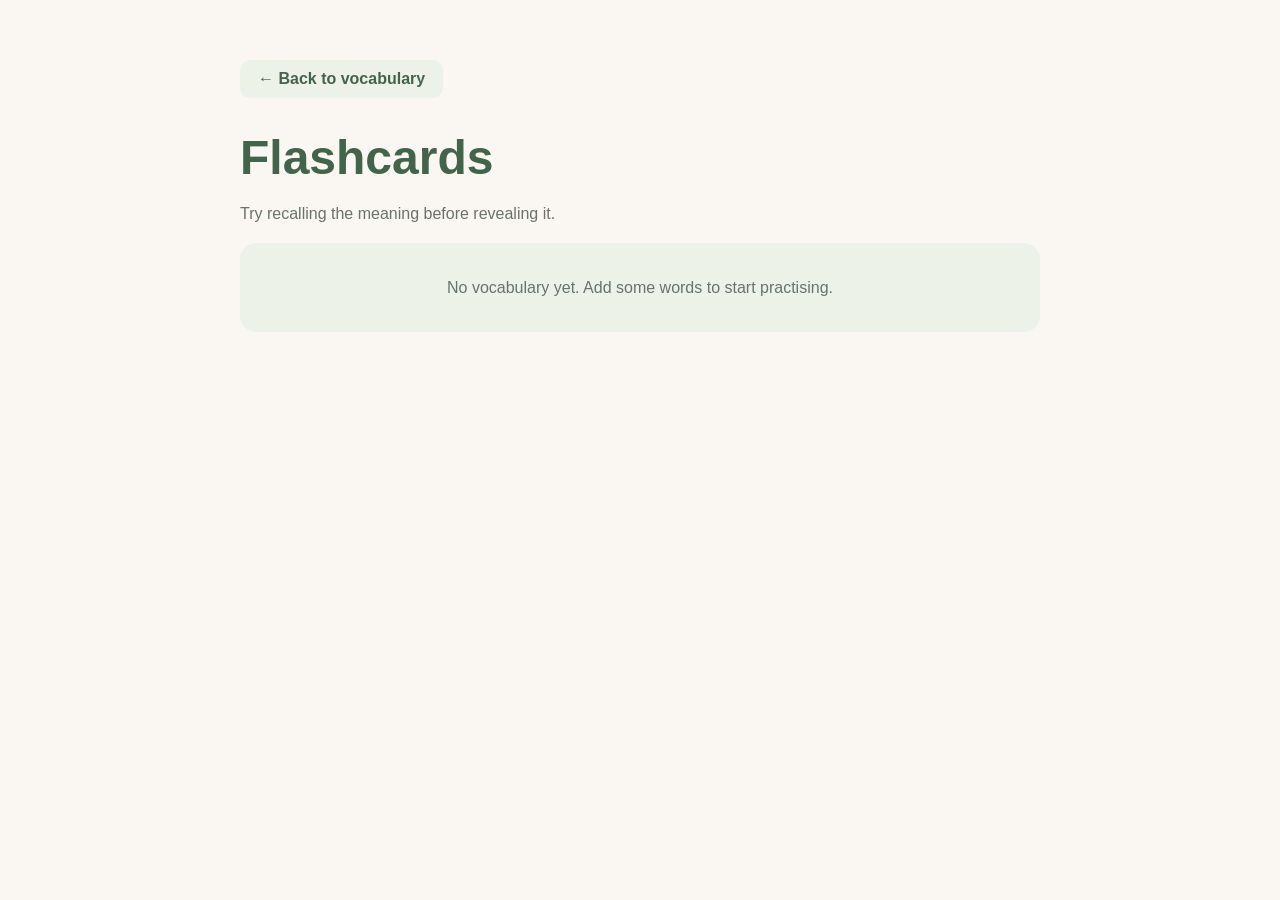
==== flashcards.html @ 99115bb0 "Publish HaruNote initial version" ====
<!DOCTYPE html>
<html lang="en">
<head>
    <meta charset="UTF-8">
    <meta name="viewport" content="width=device-width, initial-scale=1.0">
    <title>Flashcards | HaruNote</title>
    <link rel="stylesheet" href="style.css">
</head>

<body>
    <a href="index.html" class="nav-link back-link">
        ← Back to vocabulary
    </a>
    
    <h1>Flashcards</h1>
    <p>Try recalling the meaning before revealing it. </p>
    <p id="review-progress"></p>

    <section id="flashcard-panel" class="review-card" hidden>
        <p class="review-label"> What does this word mean?</p>

        <h2 id="flashcard-korean" lang="ko"></h2>
        <p id="flashcard-meaning" hidden> </p>
        <div class= "review-actions">
            <button type = "button" id="reveal-answer">
                Show meaning
            </button>

            <button type = "button" id="next-card" class="edit-button">
                Next word →
            </button>
        </div>
    </section>

    <p id="review-empty" hidden>
        No vocabulary yet. Add some words to start practising.
    </p>

    <script src="flashcards.js"></script>
</body>
</html>
---- style.css ----
body{
    font-family: "Segoe UI", Arial, sans-serif;
    background: #faf7f2;
    color: #343b36;
    max-width: 800px;
    margin: 0 auto;
    padding: 60px 24px;
}

h1{
    color: #41644a;
    font-size: 48px;
    margin-bottom: 12px;
}

p{
    color: #6b726c;
    line-height: 1.6;
}

h2{
    font-size: 24px;
    margin-top: 40px;
}

form{
    background: #ffffff;
    padding: 32px;
    border: 1px solid #e8e9e2;
    border-radius: 20px;
    box-shadow: 0 8px 30px rgba(52,59,54,0.06);
}

label{
    display: block;
    font-weight: 600;
    margin-bottom: 8px;
}

input, select{
    box-sizing: border-box;
    width: 100%;
    padding: 14px;
    margin-bottom: 24px;
    border: 1px solid #d5dbd2;
    border-radius: 10px;
    font: inherit;
}

input:focus-visible{
    outline: 3px solid #b9d3af;
    outline-offset: 2px;
    border-color: #41644a;
}

button{
    background: #41644a;
    color: #ffffff;
    padding: 10px 14px;
    border: none;
    border-radius: 10px;
    font: inherit;
    font-weight: 600;
    cursor: pointer;
}

button:hover {
    background: #315039;
}

button:focus-visible{
    outline: 3px solid #41644a;
    outline-offset: 3px;
}

#word-list {
    list-style: none;
    padding: 0;
    display: grid;
    gap: 16px;
}

#word-list li{
    background: #ffffff;
    padding: 20px 24px;
    border: 1px solid #e7e9e2;
    border-left: 4px solid #41644a;
    border-radius: 12px;
    box-shadow: 0 4px 16px rgba(52, 59, 54, 0.04);
    font-size: 18px;
    overflow-wrap: anywhere;
}

#empty-message {
    background: #eef3e9;
    color: #52664b;
    padding: 24px;
    border-radius: 12px;
    text-align: center;
}

#word-list li{
    display : flex;
    justify-content: space-between;
    align-items: center;
    gap:16px;
}

#word-list li span{
    min-width: 0;
}

.delete-button{
    background: #fbecea;
    color: #a33d35;
}

.delete-button:hover{
    background: #f5d5d1;
}

#word-list li[hidden]{
    display: none;
}

.word-content{
    flex:1;
    min-width: 0;
}

.word-actions{
    display: flex;
    gap: 8px;
    flex-shrink: 0;
}

.word-actions button{
    padding: 6px 12px;
    font-size: 13px;
    border-radius: 8px;
}

.edit-button{
    background: #edf2e9;
    color: #41644a
}

.edit-button:hover{
    background: #dce8d5;
}

#cancel-edit{
    background: #edf2e9;
    color: #41644a;
    margin-left: 8px;
}

#cancel-edit:hover{
    background: #dce8d5
}

#word-count {
    display: inline-block;
    background: #edf2e9;
    color: #41644a;
    padding: 4px 12px;
    margin-left: 10px;
    border-radius: 999px;
    font-size: 14px;
    font-weight: 600;
    vertical-align: middle;
}

.tag-list{
    display: flex;
    flex-wrap: wrap;
    gap: 6px;
    margin-top: 10px;
}

.tag{
    background: #edf2e9;
    color: #41644a;
    padding: 3px 10px;
    border-radius: 999px;  
    font-size: 12px;
    font-weight: 600;
}

.remove-tag{
    background: transparent;
    color: inherit;
    padding: 0 4px;
    margin-left: 4px;
    font-size:14px;
}

.remove-tag:hover{
    background: #dce8d5;
}

.tag-picker{
    position: relative;
    display: flex;
    align-items: center;
    flex-wrap: wrap;
    gap: 8px;
    min-height: 36px;
    margin-bottom: 24px;
}

#selected-tags{
    margin-top:0;
}

#add-tag{
    background: transparent;
    color: #798078;
    padding: 2px 10px;
    border-radius: 6px;
    font-size: 22px;
    font-weight: 400;
}

#add-tag:hover{
    background: #edf2e9;
    color: #41644a;
}

#tag-popover{
    position: absolute;
    top: calc(100% + 8px);
    left: 0;
    z-index: 10;
    box-sizing: border-box;
    width: min(320px, 100%);
    padding: 12px;
    background: #ffffff;
    border: 1px solid #e7e9e2;
    border-radius: 12px;
    box-shadow: 0 8px 24px rgba(52, 59, 54, 0.12);
}

#tag-search{
    padding: 10px;
    margin-bottom: 0;
}

#tag-options {
    margin-top: 8px;
    max-height: 200px;
    overflow-y: auto;
}

.tag-option {
    display: block;
    width: 100%;
    background: transparent;
    color: #343b36;
    padding: 8px 10px;
    text-align: left;
    font-size: 14px;
    font-weight: 400;
}

.tag-option:hover {
    background: #edf2e9;
}

.nav-link{
    display: inline-flex;
    align-items: center;
    padding: 10px 18px;
    background: #41644a;
    color: #ffffff;
    border-radius: 10px;
    text-decoration: none;
    font-weight: 600;
}

.nav-link:hover{
    background: #315039;
}

.nav-link:focus-visible{
    outline: 3px solid #41644a;
    outline-offset: 3px;
}

.back-link{
    background: #edf2e9;
    color: #41644a;
}

.back-link:hover{
    background: #dce8d5;
}

.review-card{
    background:#ffffff;
    border: 1px solid #e7e9a2;
    border-radius: 24px;
    padding: clamp(24px, 5vw, 48px);
    text-align: center;
    box-shadow: 0 12px 36px rgba(52, 59, 54, 0.07)
}

.review-label{
    font-size: 12px;
    font-weight: 600;
    letter-spacing: 2px;
}

#flashcard-korean{
    font-size: clamp(36px, 8vw, 64px);
    margin: 28px 0;
    overflow-wrap: anywhere;
}

#flashcard-meaning{
    color: #41644a;
    font-size: 24px;
    overflow-wrap: anywhere;
}

.review-actions{
    display: flex;
    justify-content: center;
    flex-wrap: wrap;
    gap: 12px;
    margin-top: 32px;
}

#review-progress {
    color: #6b726c;
    font-size: 14px;
}

#review-empty {
    padding: 32px;
    background: #edf2e9;
    border-radius: 16px;
    text-align: center;
}

@media (max-width: 600px){
    body{
        padding: 32px 16px;
    }

    h1{
        font-size: 36px;
    }

    form{
        padding: 24px;
    }
    
    #word-list li{
        flex-direction: column;
        align-items: stretch;
    }

    .word-actions{
        justify-content: flex-end;
    }

    #vocabulary-form > button{
        width: 100%;
    }

    #cancel-edit{
        margin-left: 0;
        margin-top: 8px;
    }
}
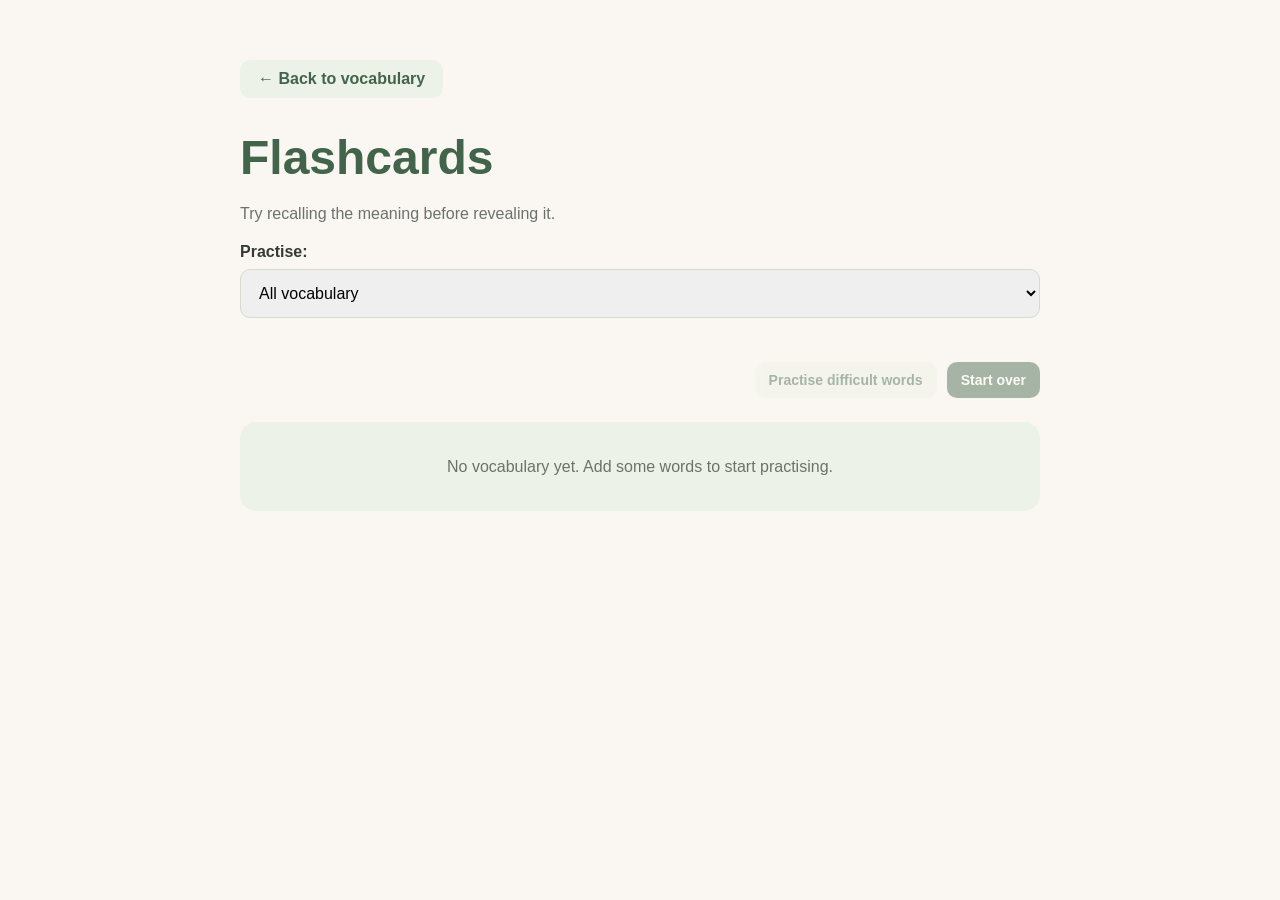
==== commit 289cb894: "Add selected-word practice, review ratings, difficult-word retries, round completion feedback, and i" ====
--- a/flashcards.html
+++ b/flashcards.html
@@ -1,41 +1,97 @@
-<!DOCTYPE html>
-<html lang="en">
-<head>
-    <meta charset="UTF-8">
-    <meta name="viewport" content="width=device-width, initial-scale=1.0">
-    <title>Flashcards | HaruNote</title>
-    <link rel="stylesheet" href="style.css">
-</head>
-
-<body>
-    <a href="index.html" class="nav-link back-link">
-        ← Back to vocabulary
-    </a>
-    
-    <h1>Flashcards</h1>
-    <p>Try recalling the meaning before revealing it. </p>
-    <p id="review-progress"></p>
-
-    <section id="flashcard-panel" class="review-card" hidden>
-        <p class="review-label"> What does this word mean?</p>
-
-        <h2 id="flashcard-korean" lang="ko"></h2>
-        <p id="flashcard-meaning" hidden> </p>
-        <div class= "review-actions">
-            <button type = "button" id="reveal-answer">
-                Show meaning
-            </button>
-
-            <button type = "button" id="next-card" class="edit-button">
-                Next word →
-            </button>
-        </div>
-    </section>
-
-    <p id="review-empty" hidden>
-        No vocabulary yet. Add some words to start practising.
-    </p>
-
-    <script src="flashcards.js"></script>
-</body>
+<!DOCTYPE html>
+<html lang="en">
+<head>
+    <meta charset="UTF-8">
+    <meta name="viewport" content="width=device-width, initial-scale=1.0">
+    <title>Flashcards | HaruNote</title>
+    <link rel="stylesheet" href="style.css">
+</head>
+
+<body>
+    <a href="index.html" class="nav-link back-link">
+        ← Back to vocabulary
+    </a>
+    
+    <h1>Flashcards</h1>
+    <p>Try recalling the meaning before revealing it. </p>
+
+    <label for="review-tag">Practise:</label>
+    <select id="review-tag">
+        <option value="">All vocabulary</option>
+    </select>
+
+    <p id="review-progress"></p>
+    <p id="review-stats" role="status"></p>
+    <div id="review-complete" role="status" hidden>
+        <div class="completion-mark" aria-hidden="true">
+            ✓
+        </div>
+
+        <h2>Round complete!</h2>
+
+        <p>
+            A little progress, one word at a time.<br>
+            Review the difficult words or start a fresh round.
+        </p>
+    </div>
+
+    <div class="review-toolbar">
+        <button type="button" id="retry-cards" class="edit-button" disabled>
+            Practise difficult words
+        </button>
+
+        <button type="button" id="restart-review" class="edit-button">
+            Start over
+        </button>
+    </div>
+
+    <section id="flashcard-panel" class="review-card" hidden>
+        <p class="review-label"> What does this word mean?</p>
+
+        <h2 id="flashcard-korean" lang="ko"></h2>
+        <p id="flashcard-meaning" hidden> </p>
+        <div class= "review-actions">
+            <button type = "button" id="reveal-answer">
+                Show meaning
+            </button>
+
+            <button type="button" id="shuffle-cards" class="edit-button">
+                Shuffle
+            </button>
+
+            <button type="button" id="speak-card" class="edit-button">
+                🔊Listen
+            </button>
+
+            <button type = "button" id="next-card" class="edit-button">
+                Next word →
+            </button>
+
+        </div>
+
+        <div id = "rating-panel" hidden>
+            <p> Did you remember this word?</p>
+
+            <div class="review-actions">
+                <button type = "button" id = "remembered-card"
+                    aria-label="Remembered" title = "Remembered">
+                    ✓
+                </button>
+
+                <button type ="button" id = "again-card" class="edit-button"
+                    aria-label="Practise again" title = "Practise again">
+                    X
+                </button>
+            </div> 
+        </div>
+
+        <p id="speech-status" role="status"></p>
+    </section>
+
+    <p id="review-empty" hidden>
+        No vocabulary yet. Add some words to start practising.
+    </p>
+
+    <script src="flashcards.js"></script>
+</body>
 </html>
--- a/style.css
+++ b/style.css
@@ -1,376 +1,501 @@
-body{
-    font-family: "Segoe UI", Arial, sans-serif;
-    background: #faf7f2;
-    color: #343b36;
-    max-width: 800px;
-    margin: 0 auto;
-    padding: 60px 24px;
-}
-
-h1{
-    color: #41644a;
-    font-size: 48px;
-    margin-bottom: 12px;
-}
-
-p{
-    color: #6b726c;
-    line-height: 1.6;
-}
-
-h2{
-    font-size: 24px;
-    margin-top: 40px;
-}
-
-form{
-    background: #ffffff;
-    padding: 32px;
-    border: 1px solid #e8e9e2;
-    border-radius: 20px;
-    box-shadow: 0 8px 30px rgba(52,59,54,0.06);
-}
-
-label{
-    display: block;
-    font-weight: 600;
-    margin-bottom: 8px;
-}
-
-input, select{
-    box-sizing: border-box;
-    width: 100%;
-    padding: 14px;
-    margin-bottom: 24px;
-    border: 1px solid #d5dbd2;
-    border-radius: 10px;
-    font: inherit;
-}
-
-input:focus-visible{
-    outline: 3px solid #b9d3af;
-    outline-offset: 2px;
-    border-color: #41644a;
-}
-
-button{
-    background: #41644a;
-    color: #ffffff;
-    padding: 10px 14px;
-    border: none;
-    border-radius: 10px;
-    font: inherit;
-    font-weight: 600;
-    cursor: pointer;
-}
-
-button:hover {
-    background: #315039;
-}
-
-button:focus-visible{
-    outline: 3px solid #41644a;
-    outline-offset: 3px;
-}
-
-#word-list {
-    list-style: none;
-    padding: 0;
-    display: grid;
-    gap: 16px;
-}
-
-#word-list li{
-    background: #ffffff;
-    padding: 20px 24px;
-    border: 1px solid #e7e9e2;
-    border-left: 4px solid #41644a;
-    border-radius: 12px;
-    box-shadow: 0 4px 16px rgba(52, 59, 54, 0.04);
-    font-size: 18px;
-    overflow-wrap: anywhere;
-}
-
-#empty-message {
-    background: #eef3e9;
-    color: #52664b;
-    padding: 24px;
-    border-radius: 12px;
-    text-align: center;
-}
-
-#word-list li{
-    display : flex;
-    justify-content: space-between;
-    align-items: center;
-    gap:16px;
-}
-
-#word-list li span{
-    min-width: 0;
-}
-
-.delete-button{
-    background: #fbecea;
-    color: #a33d35;
-}
-
-.delete-button:hover{
-    background: #f5d5d1;
-}
-
-#word-list li[hidden]{
-    display: none;
-}
-
-.word-content{
-    flex:1;
-    min-width: 0;
-}
-
-.word-actions{
-    display: flex;
-    gap: 8px;
-    flex-shrink: 0;
-}
-
-.word-actions button{
-    padding: 6px 12px;
-    font-size: 13px;
-    border-radius: 8px;
-}
-
-.edit-button{
-    background: #edf2e9;
-    color: #41644a
-}
-
-.edit-button:hover{
-    background: #dce8d5;
-}
-
-#cancel-edit{
-    background: #edf2e9;
-    color: #41644a;
-    margin-left: 8px;
-}
-
-#cancel-edit:hover{
-    background: #dce8d5
-}
-
-#word-count {
-    display: inline-block;
-    background: #edf2e9;
-    color: #41644a;
-    padding: 4px 12px;
-    margin-left: 10px;
-    border-radius: 999px;
-    font-size: 14px;
-    font-weight: 600;
-    vertical-align: middle;
-}
-
-.tag-list{
-    display: flex;
-    flex-wrap: wrap;
-    gap: 6px;
-    margin-top: 10px;
-}
-
-.tag{
-    background: #edf2e9;
-    color: #41644a;
-    padding: 3px 10px;
-    border-radius: 999px;  
-    font-size: 12px;
-    font-weight: 600;
-}
-
-.remove-tag{
-    background: transparent;
-    color: inherit;
-    padding: 0 4px;
-    margin-left: 4px;
-    font-size:14px;
-}
-
-.remove-tag:hover{
-    background: #dce8d5;
-}
-
-.tag-picker{
-    position: relative;
-    display: flex;
-    align-items: center;
-    flex-wrap: wrap;
-    gap: 8px;
-    min-height: 36px;
-    margin-bottom: 24px;
-}
-
-#selected-tags{
-    margin-top:0;
-}
-
-#add-tag{
-    background: transparent;
-    color: #798078;
-    padding: 2px 10px;
-    border-radius: 6px;
-    font-size: 22px;
-    font-weight: 400;
-}
-
-#add-tag:hover{
-    background: #edf2e9;
-    color: #41644a;
-}
-
-#tag-popover{
-    position: absolute;
-    top: calc(100% + 8px);
-    left: 0;
-    z-index: 10;
-    box-sizing: border-box;
-    width: min(320px, 100%);
-    padding: 12px;
-    background: #ffffff;
-    border: 1px solid #e7e9e2;
-    border-radius: 12px;
-    box-shadow: 0 8px 24px rgba(52, 59, 54, 0.12);
-}
-
-#tag-search{
-    padding: 10px;
-    margin-bottom: 0;
-}
-
-#tag-options {
-    margin-top: 8px;
-    max-height: 200px;
-    overflow-y: auto;
-}
-
-.tag-option {
-    display: block;
-    width: 100%;
-    background: transparent;
-    color: #343b36;
-    padding: 8px 10px;
-    text-align: left;
-    font-size: 14px;
-    font-weight: 400;
-}
-
-.tag-option:hover {
-    background: #edf2e9;
-}
-
-.nav-link{
-    display: inline-flex;
-    align-items: center;
-    padding: 10px 18px;
-    background: #41644a;
-    color: #ffffff;
-    border-radius: 10px;
-    text-decoration: none;
-    font-weight: 600;
-}
-
-.nav-link:hover{
-    background: #315039;
-}
-
-.nav-link:focus-visible{
-    outline: 3px solid #41644a;
-    outline-offset: 3px;
-}
-
-.back-link{
-    background: #edf2e9;
-    color: #41644a;
-}
-
-.back-link:hover{
-    background: #dce8d5;
-}
-
-.review-card{
-    background:#ffffff;
-    border: 1px solid #e7e9a2;
-    border-radius: 24px;
-    padding: clamp(24px, 5vw, 48px);
-    text-align: center;
-    box-shadow: 0 12px 36px rgba(52, 59, 54, 0.07)
-}
-
-.review-label{
-    font-size: 12px;
-    font-weight: 600;
-    letter-spacing: 2px;
-}
-
-#flashcard-korean{
-    font-size: clamp(36px, 8vw, 64px);
-    margin: 28px 0;
-    overflow-wrap: anywhere;
-}
-
-#flashcard-meaning{
-    color: #41644a;
-    font-size: 24px;
-    overflow-wrap: anywhere;
-}
-
-.review-actions{
-    display: flex;
-    justify-content: center;
-    flex-wrap: wrap;
-    gap: 12px;
-    margin-top: 32px;
-}
-
-#review-progress {
-    color: #6b726c;
-    font-size: 14px;
-}
-
-#review-empty {
-    padding: 32px;
-    background: #edf2e9;
-    border-radius: 16px;
-    text-align: center;
-}
-
-@media (max-width: 600px){
-    body{
-        padding: 32px 16px;
-    }
-
-    h1{
-        font-size: 36px;
-    }
-
-    form{
-        padding: 24px;
-    }
-    
-    #word-list li{
-        flex-direction: column;
-        align-items: stretch;
-    }
-
-    .word-actions{
-        justify-content: flex-end;
-    }
-
-    #vocabulary-form > button{
-        width: 100%;
-    }
-
-    #cancel-edit{
-        margin-left: 0;
-        margin-top: 8px;
-    }
-}
+body{
+    font-family: "Segoe UI", Arial, sans-serif;
+    background: #faf7f2;
+    color: #343b36;
+    max-width: 800px;
+    margin: 0 auto;
+    padding: 60px 24px;
+}
+
+h1{
+    color: #41644a;
+    font-size: 48px;
+    margin-bottom: 12px;
+}
+
+p{
+    color: #6b726c;
+    line-height: 1.6;
+}
+
+h2{
+    font-size: 24px;
+    margin-top: 40px;
+}
+
+form{
+    background: #ffffff;
+    padding: 32px;
+    border: 1px solid #e8e9e2;
+    border-radius: 20px;
+    box-shadow: 0 8px 30px rgba(52,59,54,0.06);
+}
+
+label{
+    display: block;
+    font-weight: 600;
+    margin-bottom: 8px;
+}
+
+input, select{
+    box-sizing: border-box;
+    width: 100%;
+    padding: 14px;
+    margin-bottom: 24px;
+    border: 1px solid #d5dbd2;
+    border-radius: 10px;
+    font: inherit;
+}
+
+input:focus-visible{
+    outline: 3px solid #b9d3af;
+    outline-offset: 2px;
+    border-color: #41644a;
+}
+
+button{
+    background: #41644a;
+    color: #ffffff;
+    padding: 10px 14px;
+    border: none;
+    border-radius: 10px;
+    font: inherit;
+    font-weight: 600;
+    cursor: pointer;
+}
+
+button:hover {
+    background: #315039;
+}
+
+button:focus-visible{
+    outline: 3px solid #41644a;
+    outline-offset: 3px;
+}
+
+#word-list {
+    list-style: none;
+    padding: 0;
+    display: grid;
+    gap: 16px;
+}
+
+#word-list li{
+    background: #ffffff;
+    padding: 20px 24px;
+    border: 1px solid #e7e9e2;
+    border-left: 4px solid #41644a;
+    border-radius: 12px;
+    box-shadow: 0 4px 16px rgba(52, 59, 54, 0.04);
+    font-size: 18px;
+    overflow-wrap: anywhere;
+}
+
+#empty-message {
+    background: #eef3e9;
+    color: #52664b;
+    padding: 24px;
+    border-radius: 12px;
+    text-align: center;
+}
+
+#word-list li{
+    display : flex;
+    justify-content: space-between;
+    align-items: center;
+    gap:16px;
+}
+
+#word-list li span{
+    min-width: 0;
+}
+
+.delete-button{
+    background: #fbecea;
+    color: #a33d35;
+}
+
+.delete-button:hover{
+    background: #f5d5d1;
+}
+
+#word-list li[hidden]{
+    display: none;
+}
+
+.word-content{
+    flex:1;
+    min-width: 0;
+}
+
+.word-actions{
+    display: flex;
+    gap: 8px;
+    flex-shrink: 0;
+}
+
+.word-actions button{
+    padding: 6px 12px;
+    font-size: 13px;
+    border-radius: 8px;
+}
+
+.edit-button{
+    background: #edf2e9;
+    color: #41644a
+}
+
+.edit-button:hover{
+    background: #dce8d5;
+}
+
+#cancel-edit{
+    background: #edf2e9;
+    color: #41644a;
+    margin-left: 8px;
+}
+
+#cancel-edit:hover{
+    background: #dce8d5
+}
+
+#word-count {
+    display: inline-block;
+    background: #edf2e9;
+    color: #41644a;
+    padding: 4px 12px;
+    margin-left: 10px;
+    border-radius: 999px;
+    font-size: 14px;
+    font-weight: 600;
+    vertical-align: middle;
+}
+
+.tag-list{
+    display: flex;
+    flex-wrap: wrap;
+    gap: 6px;
+    margin-top: 10px;
+}
+
+.tag{
+    background: #edf2e9;
+    color: #41644a;
+    padding: 3px 10px;
+    border-radius: 999px;  
+    font-size: 12px;
+    font-weight: 600;
+}
+
+.remove-tag{
+    background: transparent;
+    color: inherit;
+    padding: 0 4px;
+    margin-left: 4px;
+    font-size:14px;
+}
+
+.remove-tag:hover{
+    background: #dce8d5;
+}
+
+.tag-picker{
+    position: relative;
+    display: flex;
+    align-items: center;
+    flex-wrap: wrap;
+    gap: 8px;
+    min-height: 36px;
+    margin-bottom: 24px;
+}
+
+#selected-tags{
+    margin-top:0;
+}
+
+#add-tag{
+    background: transparent;
+    color: #798078;
+    padding: 2px 10px;
+    border-radius: 6px;
+    font-size: 22px;
+    font-weight: 400;
+}
+
+#add-tag:hover{
+    background: #edf2e9;
+    color: #41644a;
+}
+
+#tag-popover{
+    position: absolute;
+    top: calc(100% + 8px);
+    left: 0;
+    z-index: 10;
+    box-sizing: border-box;
+    width: min(320px, 100%);
+    padding: 12px;
+    background: #ffffff;
+    border: 1px solid #e7e9e2;
+    border-radius: 12px;
+    box-shadow: 0 8px 24px rgba(52, 59, 54, 0.12);
+}
+
+#tag-search{
+    padding: 10px;
+    margin-bottom: 0;
+}
+
+#tag-options {
+    margin-top: 8px;
+    max-height: 200px;
+    overflow-y: auto;
+}
+
+.tag-option {
+    display: block;
+    width: 100%;
+    background: transparent;
+    color: #343b36;
+    padding: 8px 10px;
+    text-align: left;
+    font-size: 14px;
+    font-weight: 400;
+}
+
+.tag-option:hover {
+    background: #edf2e9;
+}
+
+.nav-link{
+    display: inline-flex;
+    align-items: center;
+    padding: 10px 18px;
+    background: #41644a;
+    color: #ffffff;
+    border-radius: 10px;
+    text-decoration: none;
+    font-weight: 600;
+}
+
+.nav-link:hover{
+    background: #315039;
+}
+
+.nav-link:focus-visible{
+    outline: 3px solid #41644a;
+    outline-offset: 3px;
+}
+
+.back-link{
+    background: #edf2e9;
+    color: #41644a;
+}
+
+.back-link:hover{
+    background: #dce8d5;
+}
+
+.review-card{
+    background:#ffffff;
+    border: 1px solid #e7e9e2;
+    border-radius: 24px;
+    padding: clamp(24px, 5vw, 48px);
+    text-align: center;
+    box-shadow: 0 12px 36px rgba(52, 59, 54, 0.07)
+}
+
+.review-label{
+    font-size: 12px;
+    font-weight: 600;
+    letter-spacing: 2px;
+}
+
+#flashcard-korean{
+    font-size: clamp(36px, 8vw, 64px);
+    margin: 28px 0;
+    overflow-wrap: anywhere;
+}
+
+#flashcard-meaning{
+    color: #41644a;
+    font-size: 24px;
+    overflow-wrap: anywhere;
+}
+
+.review-actions{
+    display: flex;
+    justify-content: center;
+    flex-wrap: wrap;
+    gap: 12px;
+    margin-top: 32px;
+}
+
+#review-progress {
+    color: #6b726c;
+    font-size: 14px;
+}
+
+#review-empty {
+    padding: 32px;
+    background: #edf2e9;
+    border-radius: 16px;
+    text-align: center;
+}
+
+#review-stats{
+    background: #edf2e9;
+    color: #41644a;
+    padding: 12px 16px;
+    border-radius: 12px;
+    font-size: 14px;
+}
+
+
+.review-toolbar{
+    display: flex;
+    justify-content: flex-end;
+    flex-wrap: wrap;
+    gap:10px;
+    margin: 20px 0 24px;
+}
+
+.review-toolbar button{
+    padding: 10px 14px;
+    font-size: 14px;
+}
+
+.review-toolbar button:disabled{
+    opacity: 0.45;
+    cursor: not-allowed;
+}
+
+#review-complete{
+    background: #ffffff;
+    border: 1px solid #e1e7dc;
+    border-radius: 24px;
+    padding: 40px 24px;
+    margin-top: 24px;
+    text-align: center;
+    box-shadow: 0 12px 32px rgba(52,29,54,0.06);
+}
+
+.completion-mark{
+    display:grid;
+    place-items: center;
+    width: 64px;
+    height: 64px;
+    margin: 0 auto;
+    background: #edf2e9;
+    color: #41644a;
+    border-radius: 50%;
+    font-size: 30px;
+}
+
+#review-complete h2{
+    margin: 20px 0 10px;
+    color: #343b36;
+    font-size: 28px;
+}
+
+#review-complete p{
+    max-width: 380px;
+    margin: 0 auto;
+    color: #6b726c;
+    font-size: 16px;
+}
+
+#review-toolbar{
+    justify-content: center;
+    margin: 20px 0 28px;
+}
+
+#restart-review{
+    background: #41644a;
+    color: #ffffff;
+}
+
+#restart-review:hover{
+    background: #315039;
+}
+
+.selection-toolbar{
+    display: flex;
+    align-items: center;
+    flex-wrap: wrap;
+    gap: 10px;
+    padding: 16px;
+    margin: 16px 0;
+    background: #ffffff;
+    border: 1px solid #e7e9e2;
+    border-radius: 8px;
+}
+
+#selection-count{
+    flex: 1;
+    min-width: 140px;
+    color: #6b726c;
+    font-size: 14px;
+}
+
+.selection-toolbar button{
+    padding: 8px 12px;
+    font-size: 14px;
+}
+
+.selection-toolbar button:disabled{
+    opacity: 0.45;
+    cursor: not-allowed;
+}
+
+.word-main{
+    display: flex;
+    align-items: center;
+    gap: 12px;
+    flex: 1;
+    min-width: 0;
+}
+
+.word-checkbox{
+    width: 18px;
+    height: 18px;
+    padding: 0;
+    margin: 0;
+    flex-shrink: 0;
+    accent-color: #41644a;
+}
+
+.selection-toolbar[hidden]{
+    display: none;
+}
+@media (max-width: 600px){
+    body{
+        padding: 32px 16px;
+    }
+
+    h1{
+        font-size: 36px;
+    }
+
+    form{
+        padding: 24px;
+    }
+    
+    #word-list li{
+        flex-direction: column;
+        align-items: stretch;
+    }
+
+    .word-actions{
+        justify-content: flex-end;
+    }
+
+    #vocabulary-form > button{
+        width: 100%;
+    }
+
+    #cancel-edit{
+        margin-left: 0;
+        margin-top: 8px;
+    }
+}
